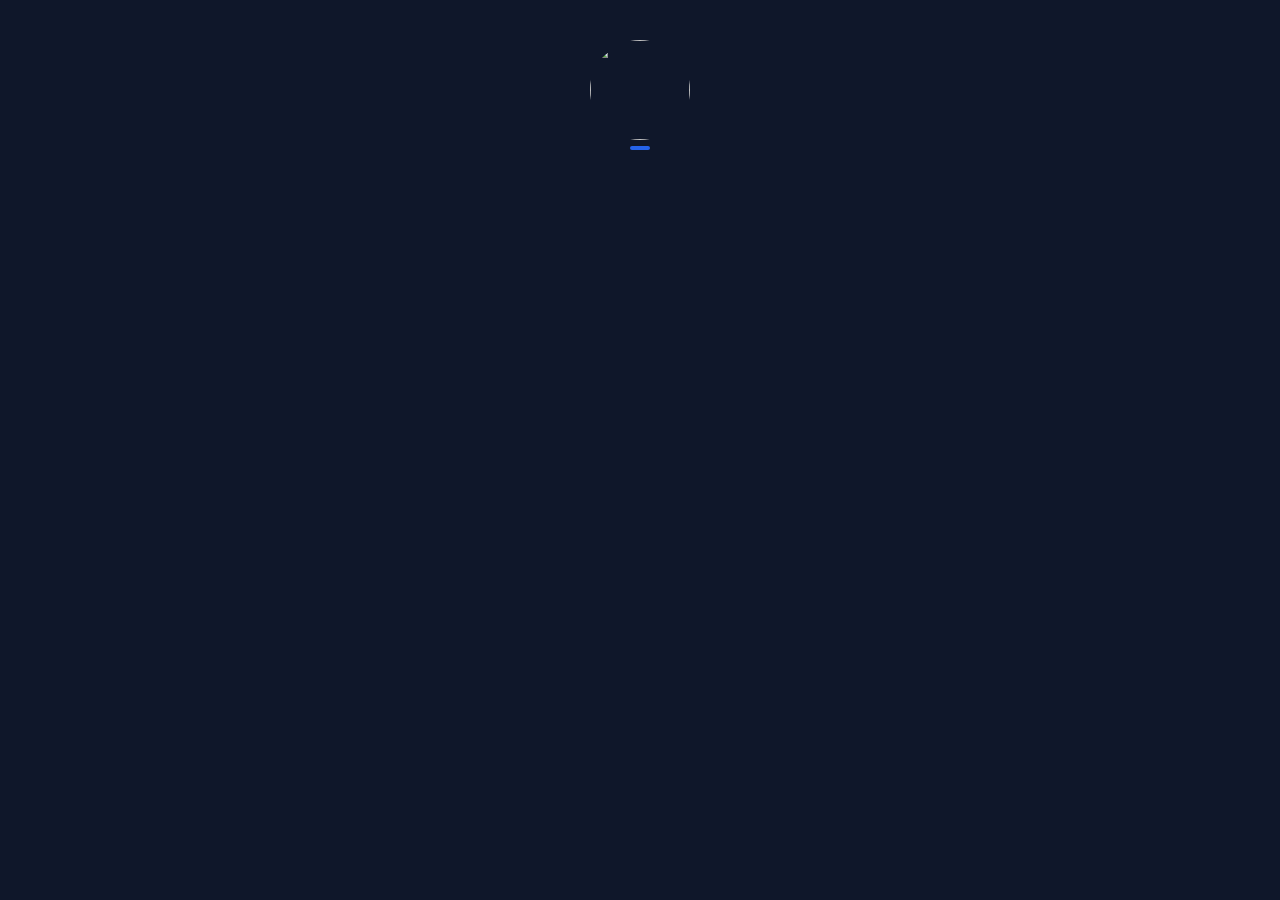
==== index.html @ 8435d6da "Create index.html" ====
<!DOCTYPE html>
<html lang="th">
<head>
  <meta charset="UTF-8">
  <meta name="viewport" content="width=device-width, initial-scale=1.0">
  <title>My Bio Link</title>
  <link rel="stylesheet" href="css/style.css">
</head>
<body>

  <div class="avatar-wrapper">
    <img id="bio-avatar" class="avatar-img" src="">
    <span id="bio-badge" class="badge-tag"></span>
  </div>

  <h1 id="bio-name" style="font-size:24px; font-weight:800;"></h1>
  <p id="bio-desc" style="color:#94a3b8; margin-top:8px; text-align:center; max-width:320px;"></p>

  <div id="bio-links" class="links-container"></div>

  <script src="js/options.js"></script>
  <script src="js/bio.js"></script>
</body>
</html>
---- css/style.css ----
@import url('https://fonts.googleapis.com/css2?family=Inter:wght@400;600;800&display=swap');

* {
  box-sizing: border-box;
  margin: 0;
  padding: 0;
  font-family: 'Inter', sans-serif;
}

body {
  background-color: #0f172a;
  color: #ffffff;
  min-height: 100vh;
  display: flex;
  flex-direction: column;
  align-items: center;
  padding: 40px 20px;
}

/* Avatar & Discord Frames Animation */
.avatar-wrapper {
  position: relative;
  margin-bottom: 24px;
}

.avatar-img {
  width: 100px;
  height: 100px;
  border-radius: 50%;
  object-fit: cover;
  display: block;
}

/* 1. Cyber Neon Frame */
.frame-cyber-neon {
  box-shadow: 0 0 20px #22d3ee;
  border: 4px solid #22d3ee;
  animation: pulse-neon 2s infinite alternate;
}
@keyframes pulse-neon {
  0% { box-shadow: 0 0 10px #22d3ee; }
  100% { box-shadow: 0 0 25px #06b6d4; }
}

/* 2. Fire Aura Frame */
.frame-fire-god {
  border: 4px solid #f97316;
  animation: bounce-fire 1.5s infinite alternate;
  box-shadow: 0 0 20px #f97316;
}
@keyframes bounce-fire {
  0% { transform: translateY(0); }
  100% { transform: translateY(-6px); box-shadow: 0 0 30px #ea580c; }
}

/* 3. Magic Galaxy Frame */
.frame-magic-ring {
  border: 4px dashed #a855f7;
  animation: spin-magic 10s linear infinite;
  box-shadow: 0 0 20px #a855f7;
}
@keyframes spin-magic {
  100% { transform: rotate(360deg); }
}

/* Badge ยศ */
.badge-tag {
  position: absolute;
  bottom: -10px;
  left: 50%;
  transform: translateX(-50%);
  background: #2563eb;
  color: #fff;
  font-size: 10px;
  font-weight: 800;
  padding: 2px 10px;
  border-radius: 20px;
  white-space: nowrap;
  text-transform: uppercase;
}

/* Link Buttons 3D */
.links-container {
  width: 100%;
  max-width: 400px;
  display: flex;
  flex-direction: column;
  gap: 16px;
  margin-top: 20px;
}

.link-btn {
  display: flex;
  align-items: center;
  padding: 12px 16px;
  background: rgba(255, 255, 255, 0.05);
  border: 1px solid rgba(255, 255, 255, 0.1);
  border-radius: 16px;
  color: white;
  text-decoration: none;
  font-weight: 600;
  transition: all 0.2s ease;
}

.link-btn:hover {
  transform: translateY(-3px);
  background: rgba(255, 255, 255, 0.15);
}

.link-btn img {
  width: 36px;
  height: 36px;
  margin-right: 12px;
}
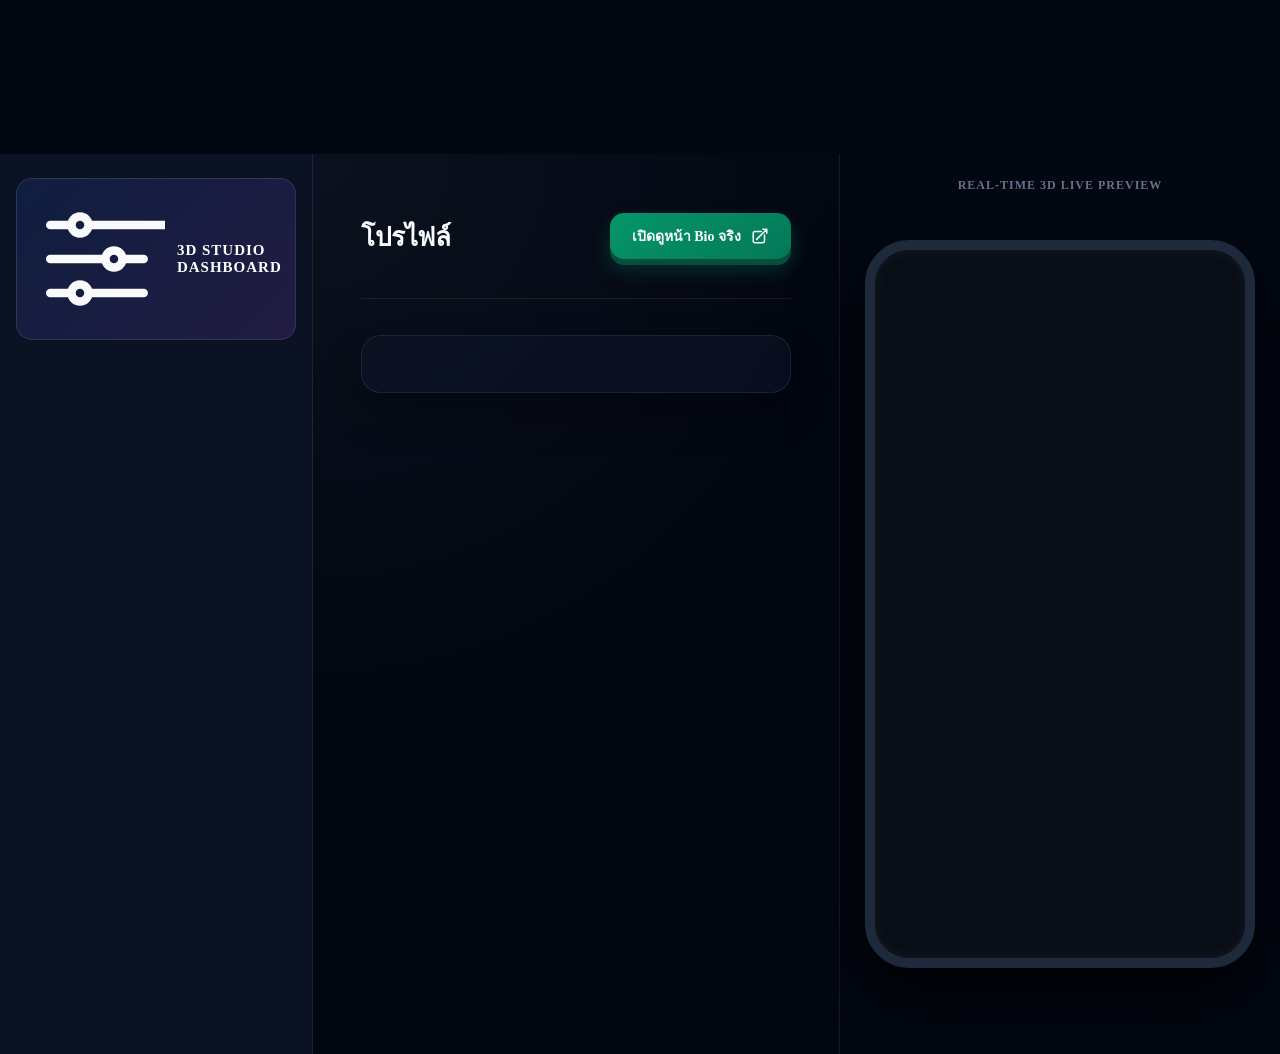
==== commit 153f8865: "Update index.html" ====
--- a/index.html
+++ b/index.html
@@ -3,22 +3,67 @@
 <head>
   <meta charset="UTF-8">
   <meta name="viewport" content="width=device-width, initial-scale=1.0">
-  <title>My Bio Link</title>
+  <title>3D Bio Dashboard</title>
   <link rel="stylesheet" href="css/style.css">
+  <link rel="stylesheet" href="css/dashboard.css">
+  <script src="https://cdnjs.cloudflare.com/ajax/libs/three.js/r128/three.min.js"></script>
 </head>
-<body>
+<body class="dashboard-body">
 
-  <div class="avatar-wrapper">
-    <img id="bio-avatar" class="avatar-img" src="">
-    <span id="bio-badge" class="badge-tag"></span>
+  <canvas id="bg-3d-canvas"></canvas>
+
+  <div class="dashboard-layout">
+    
+    <!-- แถบเมนูด้านข้าง -->
+    <aside class="sidebar">
+      <div class="sidebar-title">
+        <svg xmlns="http://www.w3.org/2000/svg" fill="none" viewBox="0 0 24 24" stroke-width="1.5" stroke="currentColor">
+          <path stroke-linecap="round" stroke-linejoin="round" d="M10.5 6h97.5M10.5 6a1.5 1.5 0 1 1-3 0m3 0a1.5 1.5 0 1 0-3 0M3.75 6H7.5m3 12h9.75m-9.75 0a1.5 1.5 0 1 1-3 0m3 0a1.5 1.5 0 1 0-3 0m-3.75 0H7.5m9-6h3.75m-3.75 0a1.5 1.5 0 1 1-3 0m3 0a1.5 1.5 0 1 0-3 0m-9.75 0h9.75" />
+        </svg>
+        <h2>3D STUDIO DASHBOARD</h2>
+      </div>
+      <div id="menu-list" class="menu-list"></div>
+    </aside>
+
+    <!-- พื้นที่ปรับแต่งรายละเอียด -->
+    <main class="content-area">
+      <div class="content-header">
+        <h2 id="current-tab-title">โปรไฟล์</h2>
+        <a href="bio.html" target="_blank" class="view-btn">
+          <span>เปิดดูหน้า Bio จริง</span>
+          <svg xmlns="http://www.w3.org/2000/svg" fill="none" viewBox="0 0 24 24" stroke-width="2" stroke="currentColor" width="18" height="18">
+            <path stroke-linecap="round" stroke-linejoin="round" d="M13.5 6H5.25A2.25 2.25 0 0 0 3 8.25v10.5A2.25 2.25 0 0 0 5.25 21h10.5A2.25 2.25 0 0 0 18 18.75V10.5m-10.5 6L21 3m0 0h-5.25M21 3v5.25" />
+          </svg>
+        </a>
+      </div>
+
+      <div class="form-card">
+        <div id="tab-content"></div>
+      </div>
+    </main>
+
+    <!-- จอมือถือ Live Preview แบบ 3D -->
+    <aside class="preview-area">
+      <span class="preview-title">Real-Time 3D Live Preview</span>
+      <div id="phone-preview" class="phone-mockup">
+        
+        <div id="prev-avatar-container" class="avatar-3d-wrapper" style="display:none;">
+          <div id="prev-frame-wrapper">
+            <img id="prev-avatar" class="avatar-img" src="">
+          </div>
+          <span id="prev-badge" class="badge-3d" style="display:none;"></span>
+        </div>
+
+        <h3 id="prev-name" class="bio-title-3d"></h3>
+        <p id="prev-bio" class="bio-desc-3d"></p>
+        <div id="prev-links" class="links-container-3d"></div>
+
+      </div>
+    </aside>
+
   </div>
 
-  <h1 id="bio-name" style="font-size:24px; font-weight:800;"></h1>
-  <p id="bio-desc" style="color:#94a3b8; margin-top:8px; text-align:center; max-width:320px;"></p>
-
-  <div id="bio-links" class="links-container"></div>
-
   <script src="js/options.js"></script>
-  <script src="js/bio.js"></script>
+  <script src="js/dashboard.js"></script>
 </body>
 </html>
--- a/css/style.css
+++ b/css/style.css
@@ -1,114 +1,248 @@
-@import url('https://fonts.googleapis.com/css2?family=Inter:wght@400;600;800&display=swap');
-
-* {
-  box-sizing: border-box;
+@import url('https://fonts.googleapis.com/css2?family=Kanit:wght@300;400;600&family=Plus+Jakarta+Sans:wght@400;600;700;800&display=swap');
+
+.dashboard-body {
+  padding: 0;
   margin: 0;
-  padding: 0;
-  font-family: 'Inter', sans-serif;
-}
-
-body {
-  background-color: #0f172a;
-  color: #ffffff;
-  min-height: 100vh;
-  display: flex;
-  flex-direction: column;
-  align-items: center;
-  padding: 40px 20px;
-}
-
-/* Avatar & Discord Frames Animation */
-.avatar-wrapper {
+  background-color: #030712;
+  color: #f8fafc;
+  overflow: hidden;
+  height: 100vh;
+}
+
+.dashboard-layout {
+  display: flex;
+  width: 100vw;
+  height: 100vh;
   position: relative;
+  z-index: 1;
+}
+
+/* 1. Sidebar 3D Glass Layer */
+.sidebar {
+  width: 280px;
+  background: rgba(15, 23, 42, 0.75);
+  backdrop-filter: blur(20px);
+  border-right: 1px solid rgba(255, 255, 255, 0.08);
+  padding: 24px 16px;
+  display: flex;
+  flex-direction: column;
+}
+
+.sidebar-title {
+  display: flex;
+  align-items: center;
+  gap: 12px;
+  padding: 12px;
   margin-bottom: 24px;
-}
-
-.avatar-img {
-  width: 100px;
-  height: 100px;
-  border-radius: 50%;
-  object-fit: cover;
-  display: block;
-}
-
-/* 1. Cyber Neon Frame */
-.frame-cyber-neon {
-  box-shadow: 0 0 20px #22d3ee;
-  border: 4px solid #22d3ee;
-  animation: pulse-neon 2s infinite alternate;
-}
-@keyframes pulse-neon {
-  0% { box-shadow: 0 0 10px #22d3ee; }
-  100% { box-shadow: 0 0 25px #06b6d4; }
-}
-
-/* 2. Fire Aura Frame */
-.frame-fire-god {
-  border: 4px solid #f97316;
-  animation: bounce-fire 1.5s infinite alternate;
-  box-shadow: 0 0 20px #f97316;
-}
-@keyframes bounce-fire {
-  0% { transform: translateY(0); }
-  100% { transform: translateY(-6px); box-shadow: 0 0 30px #ea580c; }
-}
-
-/* 3. Magic Galaxy Frame */
-.frame-magic-ring {
-  border: 4px dashed #a855f7;
-  animation: spin-magic 10s linear infinite;
-  box-shadow: 0 0 20px #a855f7;
-}
-@keyframes spin-magic {
-  100% { transform: rotate(360deg); }
-}
-
-/* Badge ยศ */
-.badge-tag {
-  position: absolute;
-  bottom: -10px;
-  left: 50%;
-  transform: translateX(-50%);
-  background: #2563eb;
-  color: #fff;
-  font-size: 10px;
-  font-weight: 800;
-  padding: 2px 10px;
-  border-radius: 20px;
-  white-space: nowrap;
-  text-transform: uppercase;
-}
-
-/* Link Buttons 3D */
-.links-container {
-  width: 100%;
-  max-width: 400px;
-  display: flex;
-  flex-direction: column;
-  gap: 16px;
-  margin-top: 20px;
-}
-
-.link-btn {
-  display: flex;
-  align-items: center;
-  padding: 12px 16px;
-  background: rgba(255, 255, 255, 0.05);
+  background: linear-gradient(135deg, rgba(37, 99, 235, 0.15), rgba(168, 85, 247, 0.15));
   border: 1px solid rgba(255, 255, 255, 0.1);
   border-radius: 16px;
+}
+
+.sidebar-title h2 {
+  font-size: 15px;
+  font-weight: 800;
+  letter-spacing: 1px;
+  color: #ffffff;
+}
+
+.menu-list {
+  display: flex;
+  flex-direction: column;
+  gap: 8px;
+  overflow-y: auto;
+}
+
+/* ปุ่มเมนูเอฟเฟกต์ 3D Hover */
+.menu-item {
+  display: flex;
+  align-items: center;
+  gap: 14px;
+  padding: 14px 16px;
+  background: transparent;
+  border: 1px solid transparent;
+  color: #94a3b8;
+  border-radius: 14px;
+  cursor: pointer;
+  font-weight: 600;
+  font-size: 14px;
+  transition: all 0.2s cubic-bezier(0.4, 0, 0.2, 1);
+}
+
+.menu-item:hover {
+  background: rgba(255, 255, 255, 0.05);
+  color: #ffffff;
+  transform: translateX(4px);
+}
+
+.menu-item.active {
+  background: linear-gradient(135deg, #2563eb, #1d4ed8);
+  color: #ffffff;
+  border-color: rgba(255, 255, 255, 0.2);
+  box-shadow: 0 8px 20px rgba(37, 99, 235, 0.35);
+}
+
+.menu-item svg {
+  width: 20px;
+  height: 20px;
+}
+
+/* 2. Content Area (พื้นที่กรอกข้อมูลแบบประณีต) */
+.content-area {
+  flex: 1;
+  padding: 40px 48px;
+  overflow-y: auto;
+  background: radial-gradient(circle at top left, rgba(30, 41, 59, 0.3), transparent 50%);
+}
+
+.content-header {
+  display: flex;
+  justify-content: space-between;
+  align-items: center;
+  margin-bottom: 36px;
+  padding-bottom: 20px;
+  border-bottom: 1px solid rgba(255, 255, 255, 0.08);
+}
+
+.content-header h2 {
+  font-size: 26px;
+  font-weight: 800;
+  letter-spacing: -0.5px;
+}
+
+/* ปุ่มดูหน้าจริงแบบ 3D Press Button */
+.view-btn {
+  display: flex;
+  align-items: center;
+  gap: 10px;
+  background: linear-gradient(145deg, #059669, #047857);
   color: white;
+  padding: 12px 22px;
+  border-radius: 14px;
   text-decoration: none;
-  font-weight: 600;
+  font-weight: 700;
+  font-size: 14px;
+  box-shadow: 0 6px 0 #064e3b, 0 10px 20px rgba(5, 150, 105, 0.3);
+  transition: all 0.15s ease;
+}
+
+.view-btn:active {
+  transform: translateY(4px);
+  box-shadow: 0 2px 0 #064e3b, 0 4px 10px rgba(5, 150, 105, 0.3);
+}
+
+/* Form Styles */
+.form-card {
+  background: rgba(15, 23, 42, 0.5);
+  border: 1px solid rgba(255, 255, 255, 0.08);
+  border-radius: 20px;
+  padding: 28px;
+  max-width: 640px;
+  box-shadow: 0 20px 40px rgba(0, 0, 0, 0.3);
+}
+
+.form-group {
+  margin-bottom: 24px;
+}
+
+.form-group label {
+  display: block;
+  font-size: 13px;
+  font-weight: 700;
+  letter-spacing: 0.5px;
+  margin-bottom: 10px;
+  color: #cbd5e1;
+  text-transform: uppercase;
+}
+
+.form-group input, .form-group textarea {
+  width: 100%;
+  padding: 14px 18px;
+  background: rgba(30, 41, 59, 0.6);
+  border: 1px solid rgba(255, 255, 255, 0.1);
+  border-radius: 14px;
+  color: white;
+  font-size: 15px;
+  outline: none;
   transition: all 0.2s ease;
 }
 
-.link-btn:hover {
-  transform: translateY(-3px);
-  background: rgba(255, 255, 255, 0.15);
-}
-
-.link-btn img {
-  width: 36px;
-  height: 36px;
-  margin-right: 12px;
-}
+.form-group input:focus, .form-group textarea:focus {
+  border-color: #2563eb;
+  box-shadow: 0 0 0 4px rgba(37, 99, 235, 0.2);
+  background: rgba(30, 41, 59, 0.9);
+}
+
+.form-group textarea {
+  resize: vertical;
+  min-height: 100px;
+}
+
+/* Frame Selector Cards */
+.frame-grid {
+  display: grid;
+  grid-template-columns: repeat(auto-fill, minmax(140px, 1fr));
+  gap: 16px;
+}
+
+.frame-select-card {
+  background: rgba(30, 41, 59, 0.4);
+  border: 2px solid rgba(255, 255, 255, 0.08);
+  border-radius: 16px;
+  padding: 20px 12px;
+  display: flex;
+  flex-direction: column;
+  align-items: center;
+  cursor: pointer;
+  transition: all 0.2s ease;
+}
+
+.frame-select-card:hover {
+  border-color: rgba(255, 255, 255, 0.2);
+  transform: translateY(-4px);
+}
+
+.frame-select-card.active {
+  border-color: #2563eb;
+  background: rgba(37, 99, 235, 0.1);
+  box-shadow: 0 0 20px rgba(37, 99, 235, 0.25);
+}
+
+/* 3. Live Preview Side Panel */
+.preview-area {
+  width: 440px;
+  background: rgba(3, 7, 18, 0.9);
+  border-left: 1px solid rgba(255, 255, 255, 0.08);
+  display: flex;
+  flex-direction: column;
+  justify-content: center;
+  align-items: center;
+  position: relative;
+  perspective: 1000px;
+}
+
+.preview-title {
+  position: absolute;
+  top: 24px;
+  font-size: 12px;
+  font-weight: 800;
+  letter-spacing: 1px;
+  color: #64748b;
+  text-transform: uppercase;
+}
+
+/* กรอบเครื่องมือถือจำลอง 3D Mockup */
+.phone-mockup {
+  width: 330px;
+  height: 640px;
+  border: 10px solid #1e293b;
+  border-radius: 44px;
+  background: #090d16;
+  display: flex;
+  flex-direction: column;
+  align-items: center;
+  padding: 48px 20px 20px;
+  box-shadow: 0 30px 70px rgba(0, 0, 0, 0.8), inset 0 0 15px rgba(255, 255, 255, 0.05);
+  transform-style: preserve-3d;
+  transition: transform 0.2s ease-out;
+}
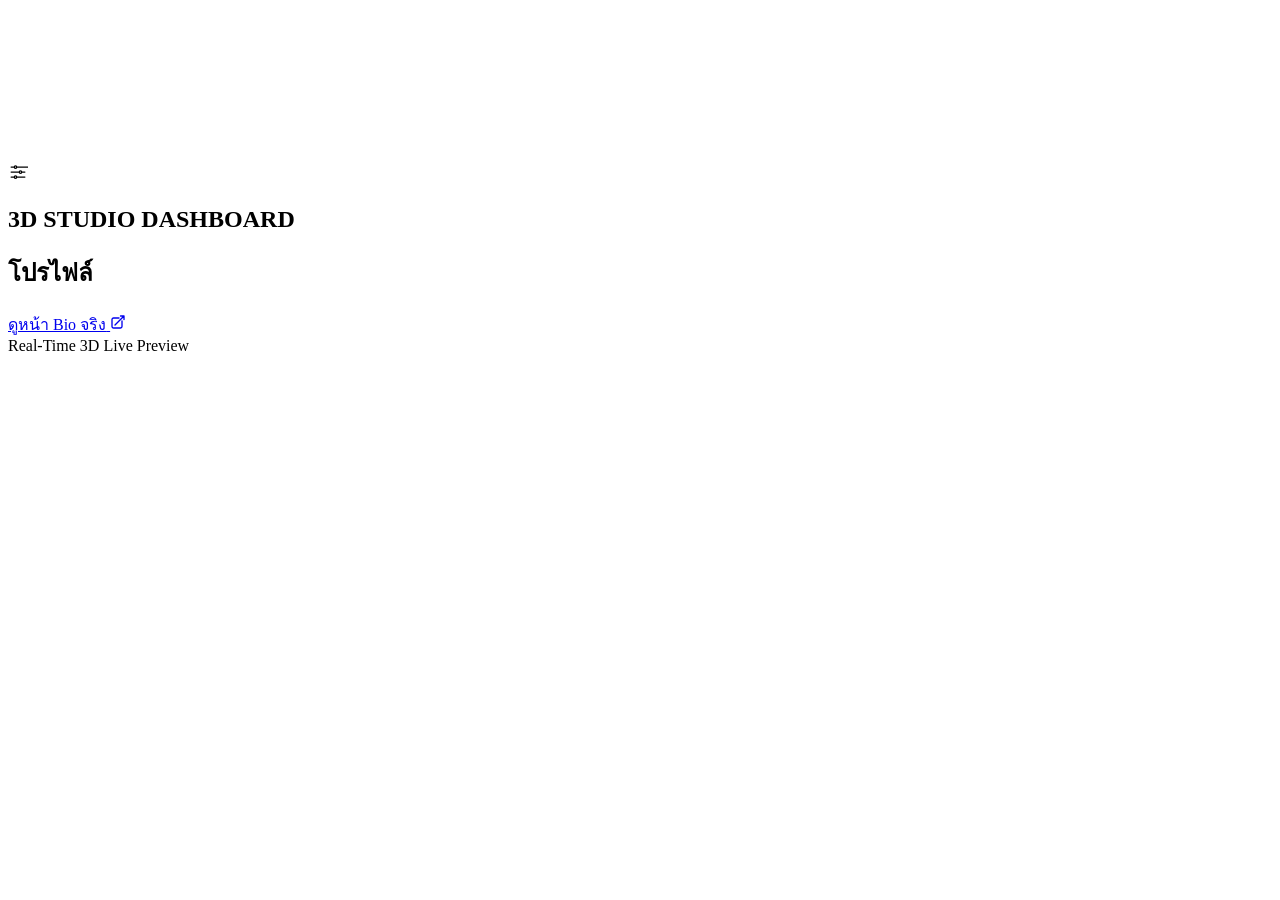
==== commit c2668e7f: "Update index.html" ====
--- a/index.html
+++ b/index.html
@@ -3,7 +3,7 @@
 <head>
   <meta charset="UTF-8">
   <meta name="viewport" content="width=device-width, initial-scale=1.0">
-  <title>3D Bio Dashboard</title>
+  <title>Bio Studio Dashboard</title>
   <link rel="stylesheet" href="css/style.css">
   <link rel="stylesheet" href="css/dashboard.css">
   <script src="https://cdnjs.cloudflare.com/ajax/libs/three.js/r128/three.min.js"></script>
@@ -14,10 +14,10 @@
 
   <div class="dashboard-layout">
     
-    <!-- แถบเมนูด้านข้าง -->
+    <!-- Header / Sidebar -->
     <aside class="sidebar">
       <div class="sidebar-title">
-        <svg xmlns="http://www.w3.org/2000/svg" fill="none" viewBox="0 0 24 24" stroke-width="1.5" stroke="currentColor">
+        <svg xmlns="http://www.w3.org/2000/svg" fill="none" viewBox="0 0 24 24" stroke-width="1.5" stroke="currentColor" width="20" height="20">
           <path stroke-linecap="round" stroke-linejoin="round" d="M10.5 6h97.5M10.5 6a1.5 1.5 0 1 1-3 0m3 0a1.5 1.5 0 1 0-3 0M3.75 6H7.5m3 12h9.75m-9.75 0a1.5 1.5 0 1 1-3 0m3 0a1.5 1.5 0 1 0-3 0m-3.75 0H7.5m9-6h3.75m-3.75 0a1.5 1.5 0 1 1-3 0m3 0a1.5 1.5 0 1 0-3 0m-9.75 0h9.75" />
         </svg>
         <h2>3D STUDIO DASHBOARD</h2>
@@ -25,13 +25,13 @@
       <div id="menu-list" class="menu-list"></div>
     </aside>
 
-    <!-- พื้นที่ปรับแต่งรายละเอียด -->
+    <!-- Main Content Input -->
     <main class="content-area">
       <div class="content-header">
         <h2 id="current-tab-title">โปรไฟล์</h2>
-        <a href="bio.html" target="_blank" class="view-btn">
-          <span>เปิดดูหน้า Bio จริง</span>
-          <svg xmlns="http://www.w3.org/2000/svg" fill="none" viewBox="0 0 24 24" stroke-width="2" stroke="currentColor" width="18" height="18">
+        <a href="./bio.html" target="_blank" class="view-btn">
+          <span>ดูหน้า Bio จริง</span>
+          <svg xmlns="http://www.w3.org/2000/svg" fill="none" viewBox="0 0 24 24" stroke-width="2" stroke="currentColor" width="16" height="16">
             <path stroke-linecap="round" stroke-linejoin="round" d="M13.5 6H5.25A2.25 2.25 0 0 0 3 8.25v10.5A2.25 2.25 0 0 0 5.25 21h10.5A2.25 2.25 0 0 0 18 18.75V10.5m-10.5 6L21 3m0 0h-5.25M21 3v5.25" />
           </svg>
         </a>
@@ -42,28 +42,24 @@
       </div>
     </main>
 
-    <!-- จอมือถือ Live Preview แบบ 3D -->
+    <!-- Preview Area -->
     <aside class="preview-area">
       <span class="preview-title">Real-Time 3D Live Preview</span>
       <div id="phone-preview" class="phone-mockup">
-        
         <div id="prev-avatar-container" class="avatar-3d-wrapper" style="display:none;">
           <div id="prev-frame-wrapper">
             <img id="prev-avatar" class="avatar-img" src="">
           </div>
           <span id="prev-badge" class="badge-3d" style="display:none;"></span>
         </div>
-
         <h3 id="prev-name" class="bio-title-3d"></h3>
         <p id="prev-bio" class="bio-desc-3d"></p>
         <div id="prev-links" class="links-container-3d"></div>
-
       </div>
     </aside>
 
   </div>
 
-  <script src="js/options.js"></script>
-  <script src="js/dashboard.js"></script>
+  <script src="js/app.js"></script>
 </body>
 </html>
